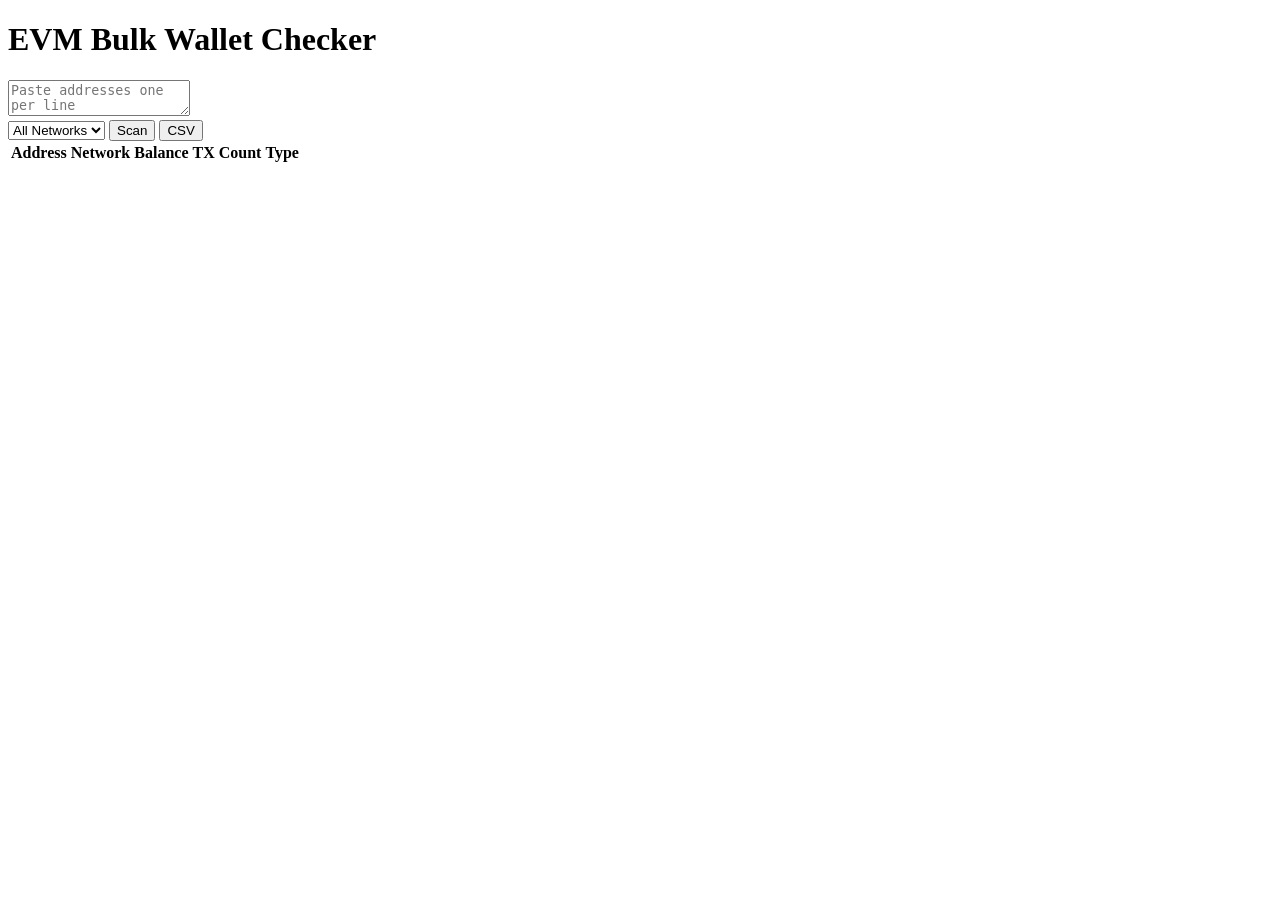
==== evm.html @ a5ce6931 "Rename evm to evm.html" ====
<!DOCTYPE html>
<html>
<head>
<meta charset="UTF-8">
<title>EVM Bulk Wallet Checker</title>
<link rel="stylesheet" href="evm-style.css">
</head>

<body>

<h1>EVM Bulk Wallet Checker</h1>

<textarea id="addresses" placeholder="Paste addresses one per line"></textarea>

<br>

<select id="network">
<option value="all">All Networks</option>
<option value="eth">Ethereum</option>
<option value="bsc">BNB Chain</option>
<option value="polygon">Polygon</option>
<option value="arb">Arbitrum</option>
<option value="base">Base</option>
<option value="op">Optimism</option>
</select>

<button onclick="scan()">Scan</button>
<button onclick="downloadCSV()">CSV</button>

<table>
<thead>
<tr>
<th>Address</th>
<th>Network</th>
<th>Balance</th>
<th>TX Count</th>
<th>Type</th>
</tr>
</thead>

<tbody id="result"></tbody>
</table>

<script src="evm.js"></script>

</body>
</html>
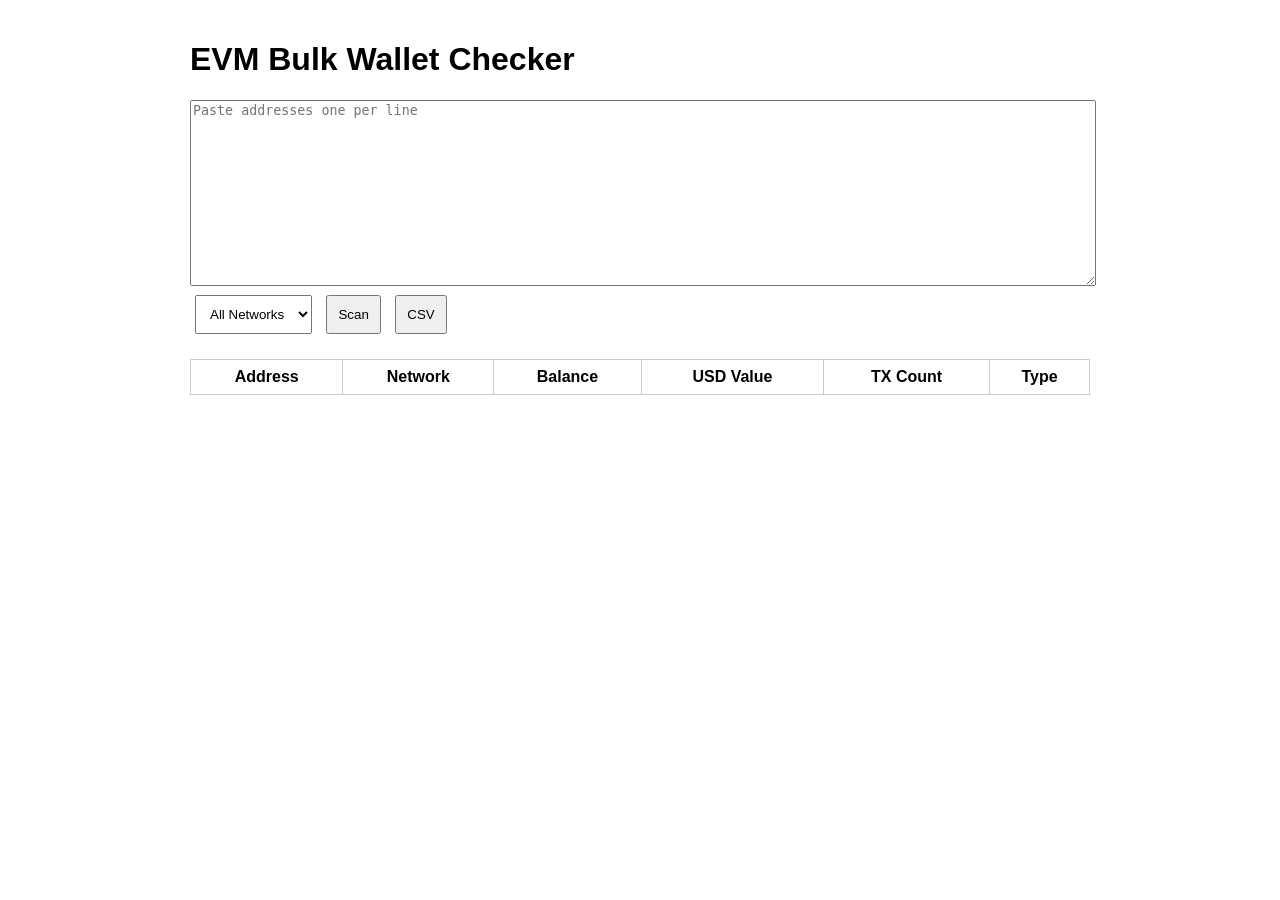
==== commit 514b417e: "Update evm.html" ====
--- a/evm.html
+++ b/evm.html
@@ -33,6 +33,7 @@
 <th>Address</th>
 <th>Network</th>
 <th>Balance</th>
+<th>USD Value</th>
 <th>TX Count</th>
 <th>Type</th>
 </tr>
--- a/evm-style.css
+++ b/evm-style.css
@@ -0,0 +1,28 @@
+body{
+font-family:Arial;
+max-width:900px;
+margin:auto;
+padding:20px;
+}
+
+textarea{
+width:100%;
+height:180px;
+}
+
+button,select{
+padding:10px;
+margin:5px;
+}
+
+table{
+width:100%;
+margin-top:20px;
+border-collapse:collapse;
+}
+
+td,th{
+border:1px solid #ccc;
+padding:8px;
+word-break:break-all;
+}
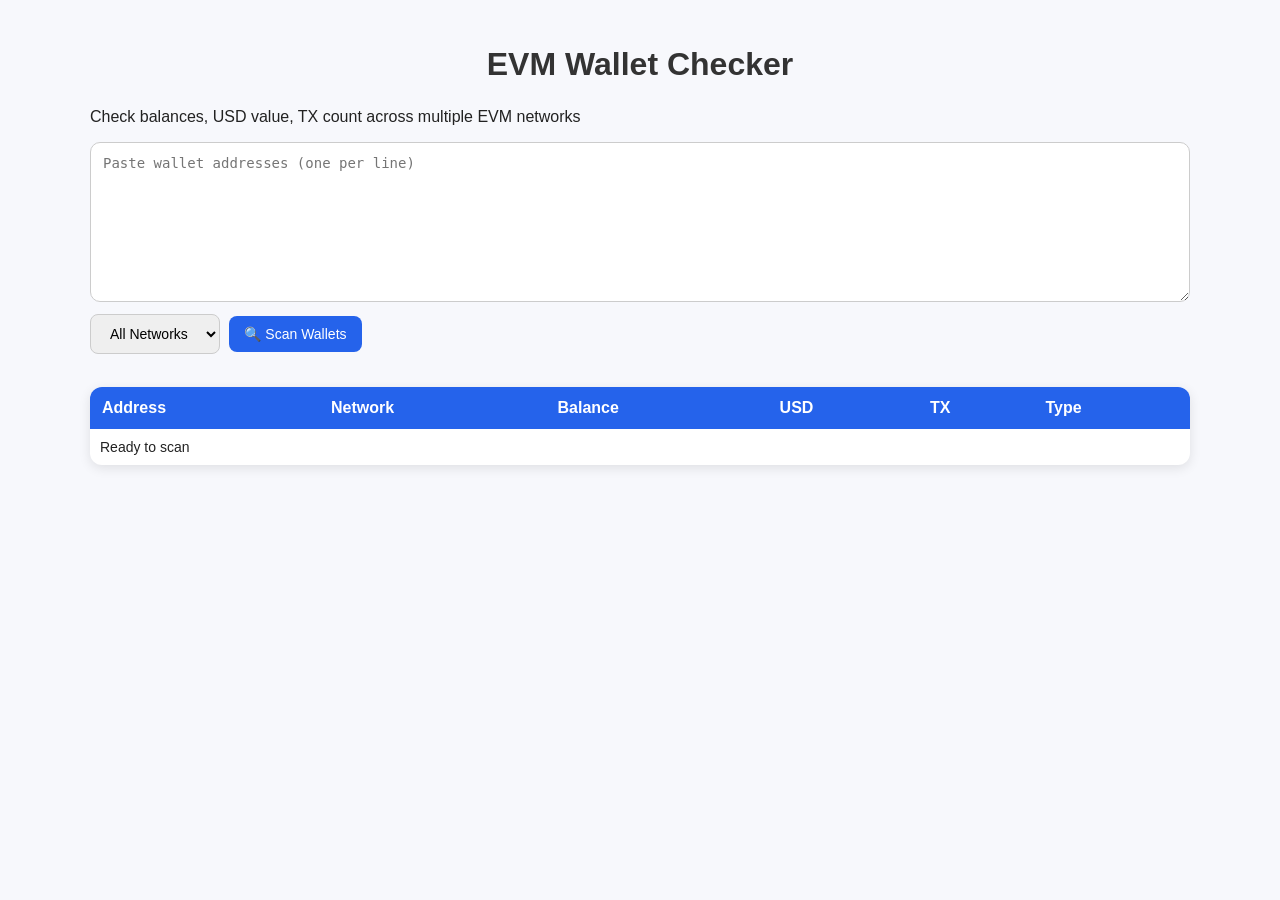
==== commit 8464bcb1: "Create evm.html" ====
--- a/evm.html
+++ b/evm.html
@@ -2,45 +2,103 @@
 <html>
 <head>
 <meta charset="UTF-8">
-<title>EVM Bulk Wallet Checker</title>
+<title>EVM Wallet Checker</title>
 <link rel="stylesheet" href="evm-style.css">
 </head>
 
 <body>
 
-<h1>EVM Bulk Wallet Checker</h1>
+<div class="container">
 
-<textarea id="addresses" placeholder="Paste addresses one per line"></textarea>
+<h1>EVM Wallet Checker</h1>
 
-<br>
+<p class="subtitle">
+Check balances, USD value, TX count across multiple EVM networks
+</p>
+
+
+<textarea id="addresses" placeholder="Paste wallet addresses (one per line)"></textarea>
+
+
+<div class="controls">
 
 <select id="network">
+
 <option value="all">All Networks</option>
+
 <option value="eth">Ethereum</option>
 <option value="bsc">BNB Chain</option>
 <option value="polygon">Polygon</option>
 <option value="arb">Arbitrum</option>
 <option value="base">Base</option>
 <option value="op">Optimism</option>
+
+<option value="avax">Avalanche</option>
+<option value="linea">Linea</option>
+<option value="zksync">zkSync Era</option>
+<option value="scroll">Scroll</option>
+<option value="mantle">Mantle</option>
+<option value="blast">Blast</option>
+
+<option value="gnosis">Gnosis</option>
+<option value="fantom">Fantom</option>
+<option value="cronos">Cronos</option>
+<option value="celo">Celo</option>
+<option value="moonbeam">Moonbeam</option>
+<option value="metis">Metis</option>
+
+<option value="kava">Kava</option>
+<option value="harmony">Harmony</option>
+<option value="okc">OKC</option>
+<option value="aurora">Aurora</option>
+<option value="moonriver">Moonriver</option>
+<option value="core">Core DAO</option>
+<option value="taiko">Taiko</option>
+
 </select>
 
-<button onclick="scan()">Scan</button>
-<button onclick="downloadCSV()">CSV</button>
+
+<button class="scan-btn" onclick="scan()">
+🔍 Scan Wallets
+</button>
+
+</div>
+
+
+
+<div class="table-box">
 
 <table>
+
 <thead>
 <tr>
 <th>Address</th>
 <th>Network</th>
 <th>Balance</th>
-<th>USD Value</th>
-<th>TX Count</th>
+<th>USD</th>
+<th>TX</th>
 <th>Type</th>
 </tr>
 </thead>
 
-<tbody id="result"></tbody>
+
+<tbody id="result">
+
+<tr>
+<td colspan="6">
+Ready to scan
+</td>
+</tr>
+
+</tbody>
+
 </table>
+
+</div>
+
+
+</div>
+
 
 <script src="evm.js"></script>
 
--- a/evm-style.css
+++ b/evm-style.css
@@ -1,28 +1,99 @@
 body{
-font-family:Arial;
-max-width:900px;
-margin:auto;
-padding:20px;
+    font-family: Arial, sans-serif;
+    max-width:1100px;
+    margin:auto;
+    padding:25px;
+    background:#f7f8fc;
+    color:#222;
 }
 
-textarea{
-width:100%;
-height:180px;
+h1{
+    text-align:center;
+    color:#333;
+    margin-bottom:25px;
 }
 
-button,select{
-padding:10px;
-margin:5px;
+
+textarea{
+    width:100%;
+    height:160px;
+    padding:12px;
+    border:1px solid #ccc;
+    border-radius:10px;
+    resize:vertical;
+    font-size:14px;
+    box-sizing:border-box;
 }
 
-table{
-width:100%;
-margin-top:20px;
-border-collapse:collapse;
+
+select,
+button{
+    padding:10px 15px;
+    margin:8px 5px 8px 0;
+    border-radius:8px;
+    border:1px solid #ccc;
+    font-size:14px;
 }
 
-td,th{
-border:1px solid #ccc;
-padding:8px;
-word-break:break-all;
+
+button{
+    background:#2563eb;
+    color:white;
+    border:none;
+    cursor:pointer;
 }
+
+button:hover{
+    opacity:0.85;
+}
+
+
+table{
+    width:100%;
+    margin-top:25px;
+    border-collapse:separate;
+    border-spacing:0;
+    background:white;
+    border-radius:12px;
+    overflow:hidden;
+    box-shadow:0 3px 12px rgba(0,0,0,0.1);
+}
+
+
+th{
+    background:#2563eb;
+    color:white;
+    padding:12px;
+    text-align:left;
+}
+
+
+td{
+    border-bottom:1px solid #eee;
+    padding:10px;
+    word-break:break-all;
+    font-size:14px;
+}
+
+
+tr:hover{
+    background:#f1f5ff;
+}
+
+
+tbody tr:last-child td{
+    border-bottom:none;
+}
+
+
+@media(max-width:700px){
+
+table{
+    font-size:12px;
+}
+
+th,td{
+    padding:7px;
+}
+
+}
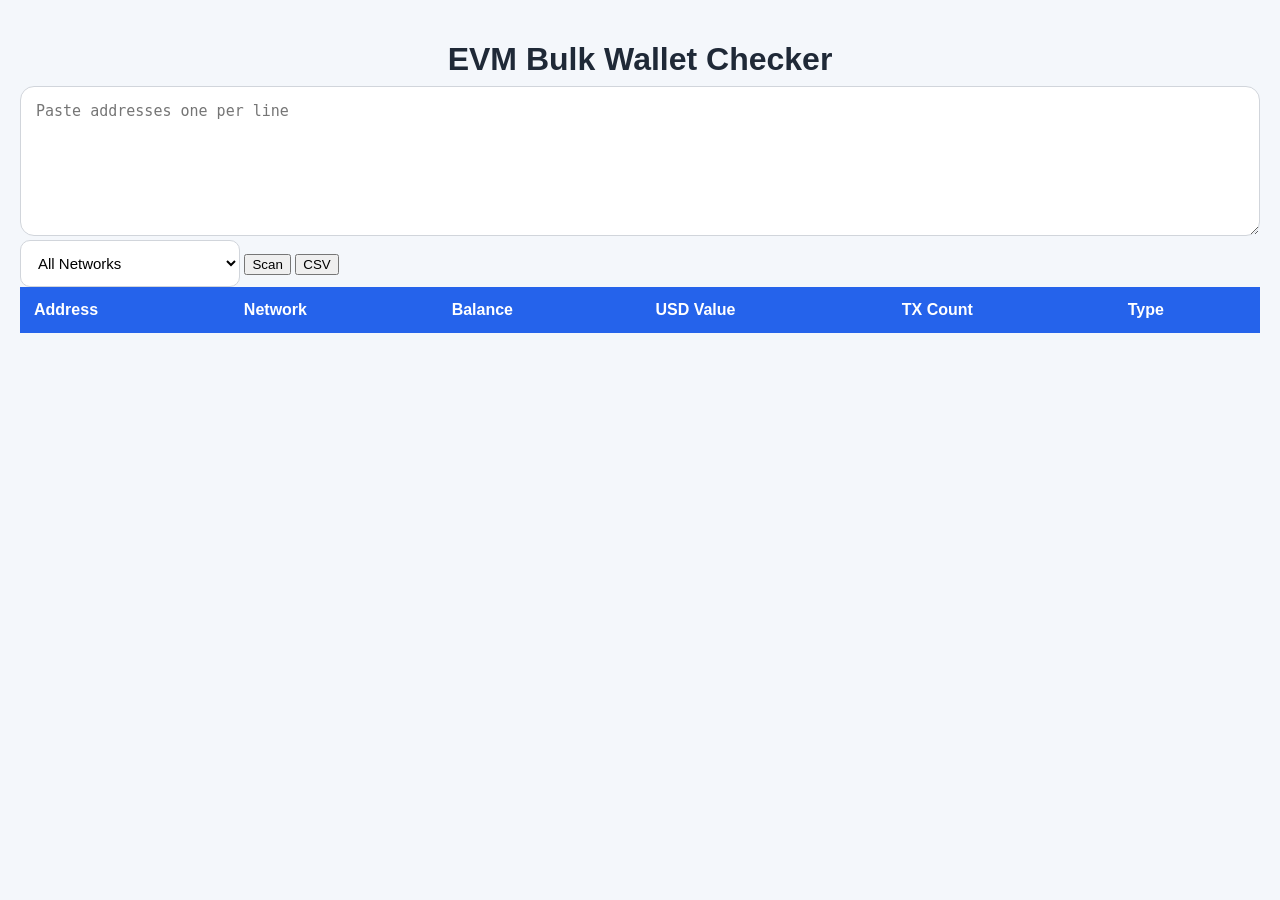
==== commit 5e469695: "Update evm.html" ====
--- a/evm.html
+++ b/evm.html
@@ -2,25 +2,17 @@
 <html>
 <head>
 <meta charset="UTF-8">
-<title>EVM Wallet Checker</title>
+<title>EVM Bulk Wallet Checker</title>
 <link rel="stylesheet" href="evm-style.css">
 </head>
 
 <body>
 
-<div class="container">
+<h1>EVM Bulk Wallet Checker</h1>
 
-<h1>EVM Wallet Checker</h1>
+<textarea id="addresses" placeholder="Paste addresses one per line"></textarea>
 
-<p class="subtitle">
-Check balances, USD value, TX count across multiple EVM networks
-</p>
-
-
-<textarea id="addresses" placeholder="Paste wallet addresses (one per line)"></textarea>
-
-
-<div class="controls">
+<br>
 
 <select id="network">
 
@@ -37,67 +29,39 @@
 <option value="linea">Linea</option>
 <option value="zksync">zkSync Era</option>
 <option value="scroll">Scroll</option>
-<option value="mantle">Mantle</option>
-<option value="blast">Blast</option>
 
 <option value="gnosis">Gnosis</option>
 <option value="fantom">Fantom</option>
 <option value="cronos">Cronos</option>
 <option value="celo">Celo</option>
 <option value="moonbeam">Moonbeam</option>
-<option value="metis">Metis</option>
-
-<option value="kava">Kava</option>
-<option value="harmony">Harmony</option>
-<option value="okc">OKC</option>
-<option value="aurora">Aurora</option>
-<option value="moonriver">Moonriver</option>
-<option value="core">Core DAO</option>
-<option value="taiko">Taiko</option>
 
 </select>
 
+<button onclick="scan()">Scan</button>
+<button onclick="downloadCSV()">CSV</button>
 
-<button class="scan-btn" onclick="scan()">
-🔍 Scan Wallets
-</button>
-
-</div>
-
-
-
-<div class="table-box">
 
 <table>
 
 <thead>
+
 <tr>
 <th>Address</th>
 <th>Network</th>
 <th>Balance</th>
-<th>USD</th>
-<th>TX</th>
+<th>USD Value</th>
+<th>TX Count</th>
 <th>Type</th>
 </tr>
+
 </thead>
 
 
-<tbody id="result">
+<tbody id="result"></tbody>
 
-<tr>
-<td colspan="6">
-Ready to scan
-</td>
-</tr>
-
-</tbody>
 
 </table>
-
-</div>
-
-
-</div>
 
 
 <script src="evm.js"></script>
--- a/evm-style.css
+++ b/evm-style.css
@@ -1,99 +1,215 @@
 body{
     font-family: Arial, sans-serif;
-    max-width:1100px;
+    background:#f4f7fb;
+    margin:0;
+    padding:20px;
+    color:#1f2937;
+}
+
+
+.container{
+    max-width:1200px;
     margin:auto;
-    padding:25px;
-    background:#f7f8fc;
-    color:#222;
-}
+}
+
 
 h1{
     text-align:center;
-    color:#333;
+    margin-bottom:8px;
+    font-size:32px;
+}
+
+
+.subtitle{
+    text-align:center;
+    color:#6b7280;
     margin-bottom:25px;
 }
 
 
+
 textarea{
+
     width:100%;
-    height:160px;
+    height:150px;
+
+    padding:15px;
+
+    border-radius:14px;
+
+    border:1px solid #d1d5db;
+
+    font-size:15px;
+
+    resize:vertical;
+
+    box-sizing:border-box;
+
+    background:white;
+
+}
+
+
+
+.controls{
+
+    display:flex;
+
+    gap:12px;
+
+    margin-top:15px;
+
+    flex-wrap:wrap;
+
+}
+
+
+
+select{
+
+    flex:1;
+
+    min-width:220px;
+
+    padding:13px;
+
+    border-radius:10px;
+
+    border:1px solid #d1d5db;
+
+    background:white;
+
+    font-size:15px;
+
+}
+
+
+
+.scan-btn{
+
+    padding:13px 28px;
+
+    border:none;
+
+    border-radius:10px;
+
+    background:#2563eb;
+
+    color:white;
+
+    font-size:16px;
+
+    font-weight:bold;
+
+    cursor:pointer;
+
+    transition:0.2s;
+
+}
+
+
+
+.scan-btn:hover{
+
+    background:#1d4ed8;
+
+    transform:translateY(-2px);
+
+}
+
+
+
+.table-box{
+
+    margin-top:25px;
+
+    background:white;
+
+    border-radius:15px;
+
+    overflow:auto;
+
+    box-shadow:0 5px 20px rgba(0,0,0,0.08);
+
+}
+
+
+
+table{
+
+    width:100%;
+
+    border-collapse:collapse;
+
+}
+
+
+
+th{
+
+    background:#2563eb;
+
+    color:white;
+
+    padding:14px;
+
+    text-align:left;
+
+    position:sticky;
+
+    top:0;
+
+}
+
+
+
+td{
+
     padding:12px;
-    border:1px solid #ccc;
-    border-radius:10px;
-    resize:vertical;
-    font-size:14px;
-    box-sizing:border-box;
-}
-
-
-select,
-button{
-    padding:10px 15px;
-    margin:8px 5px 8px 0;
-    border-radius:8px;
-    border:1px solid #ccc;
-    font-size:14px;
-}
-
-
-button{
-    background:#2563eb;
-    color:white;
-    border:none;
-    cursor:pointer;
-}
-
-button:hover{
-    opacity:0.85;
-}
-
-
-table{
-    width:100%;
-    margin-top:25px;
-    border-collapse:separate;
-    border-spacing:0;
-    background:white;
-    border-radius:12px;
-    overflow:hidden;
-    box-shadow:0 3px 12px rgba(0,0,0,0.1);
-}
-
-
-th{
-    background:#2563eb;
-    color:white;
-    padding:12px;
-    text-align:left;
-}
-
-
-td{
+
     border-bottom:1px solid #eee;
-    padding:10px;
+
     word-break:break-all;
-    font-size:14px;
-}
+
+}
+
 
 
 tr:hover{
+
     background:#f1f5ff;
-}
-
-
-tbody tr:last-child td{
-    border-bottom:none;
-}
+
+}
+
 
 
 @media(max-width:700px){
 
-table{
-    font-size:12px;
-}
-
-th,td{
-    padding:7px;
-}
-
-}
+    h1{
+        font-size:24px;
+    }
+
+
+    .scan-btn{
+
+        width:100%;
+
+    }
+
+
+    select{
+
+        width:100%;
+
+    }
+
+
+    th,td{
+
+        font-size:12px;
+
+        padding:8px;
+
+    }
+
+}
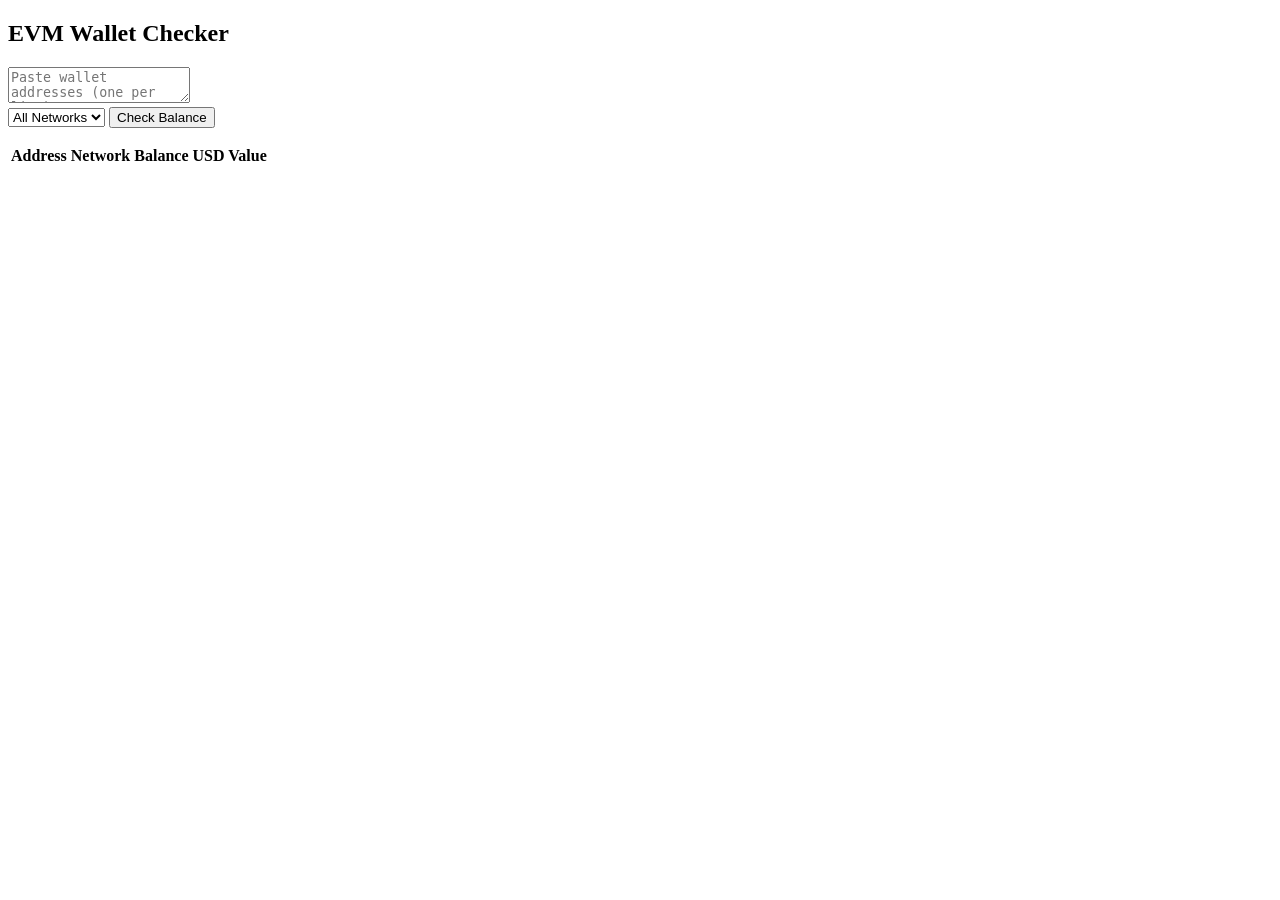
==== commit 57165492: "Update evm.html" ====
--- a/evm.html
+++ b/evm.html
@@ -2,69 +2,58 @@
 <html>
 <head>
 <meta charset="UTF-8">
-<title>EVM Bulk Wallet Checker</title>
-<link rel="stylesheet" href="evm-style.css">
+<meta name="viewport" content="width=device-width, initial-scale=1.0">
+<title>EVM Wallet Checker</title>
+<link rel="stylesheet" href="style.css">
 </head>
 
 <body>
 
-<h1>EVM Bulk Wallet Checker</h1>
+<div class="container">
 
-<textarea id="addresses" placeholder="Paste addresses one per line"></textarea>
+<h2>EVM Wallet Checker</h2>
 
-<br>
+<textarea id="addresses" placeholder="Paste wallet addresses (one per line)"></textarea>
+
+<div class="controls">
 
 <select id="network">
-
 <option value="all">All Networks</option>
-
-<option value="eth">Ethereum</option>
+<option value="ethereum">Ethereum</option>
 <option value="bsc">BNB Chain</option>
 <option value="polygon">Polygon</option>
-<option value="arb">Arbitrum</option>
+<option value="arbitrum">Arbitrum</option>
+<option value="optimism">Optimism</option>
+<option value="avalanche">Avalanche</option>
+<option value="fantom">Fantom</option>
 <option value="base">Base</option>
-<option value="op">Optimism</option>
-
-<option value="avax">Avalanche</option>
-<option value="linea">Linea</option>
-<option value="zksync">zkSync Era</option>
-<option value="scroll">Scroll</option>
-
+<option value="cronos">Cronos</option>
 <option value="gnosis">Gnosis</option>
-<option value="fantom">Fantom</option>
-<option value="cronos">Cronos</option>
-<option value="celo">Celo</option>
-<option value="moonbeam">Moonbeam</option>
-
 </select>
 
-<button onclick="scan()">Scan</button>
-<button onclick="downloadCSV()">CSV</button>
+<button onclick="checkWallets()">Check Balance</button>
 
+</div>
+
+<p id="status"></p>
 
 <table>
-
 <thead>
-
 <tr>
 <th>Address</th>
 <th>Network</th>
 <th>Balance</th>
 <th>USD Value</th>
-<th>TX Count</th>
-<th>Type</th>
 </tr>
-
 </thead>
-
 
 <tbody id="result"></tbody>
 
-
 </table>
 
+</div>
 
-<script src="evm.js"></script>
+<script src="script.js"></script>
 
 </body>
 </html>
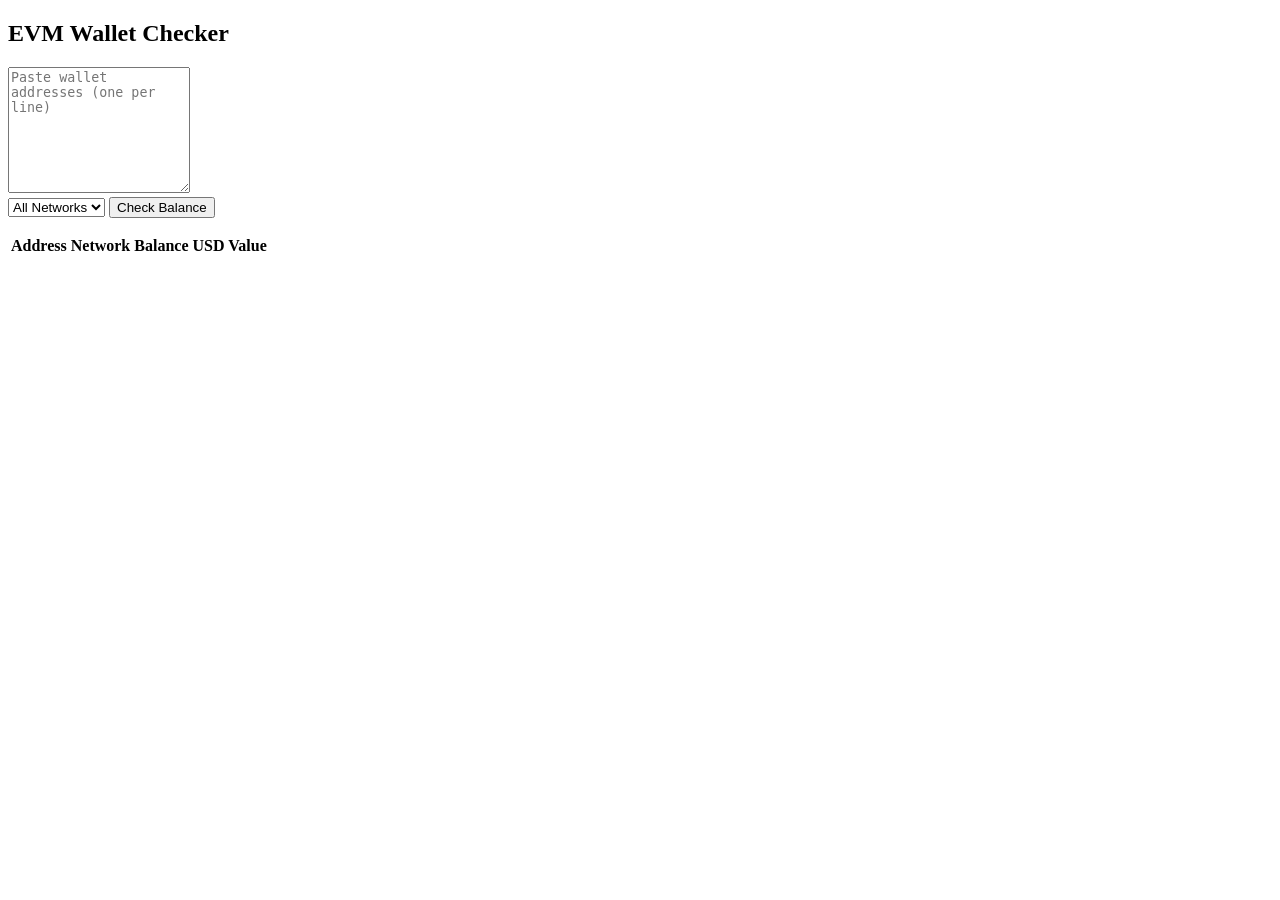
==== commit b753e706: "Update evm.html" ====
--- a/evm.html
+++ b/evm.html
@@ -13,8 +13,7 @@
 
 <h2>EVM Wallet Checker</h2>
 
-<textarea id="addresses" placeholder="Paste wallet addresses (one per line)"></textarea>
-
+<textarea id="addresses" rows="8" placeholder="Paste wallet addresses (one per line)"></textarea>
 <div class="controls">
 
 <select id="network">
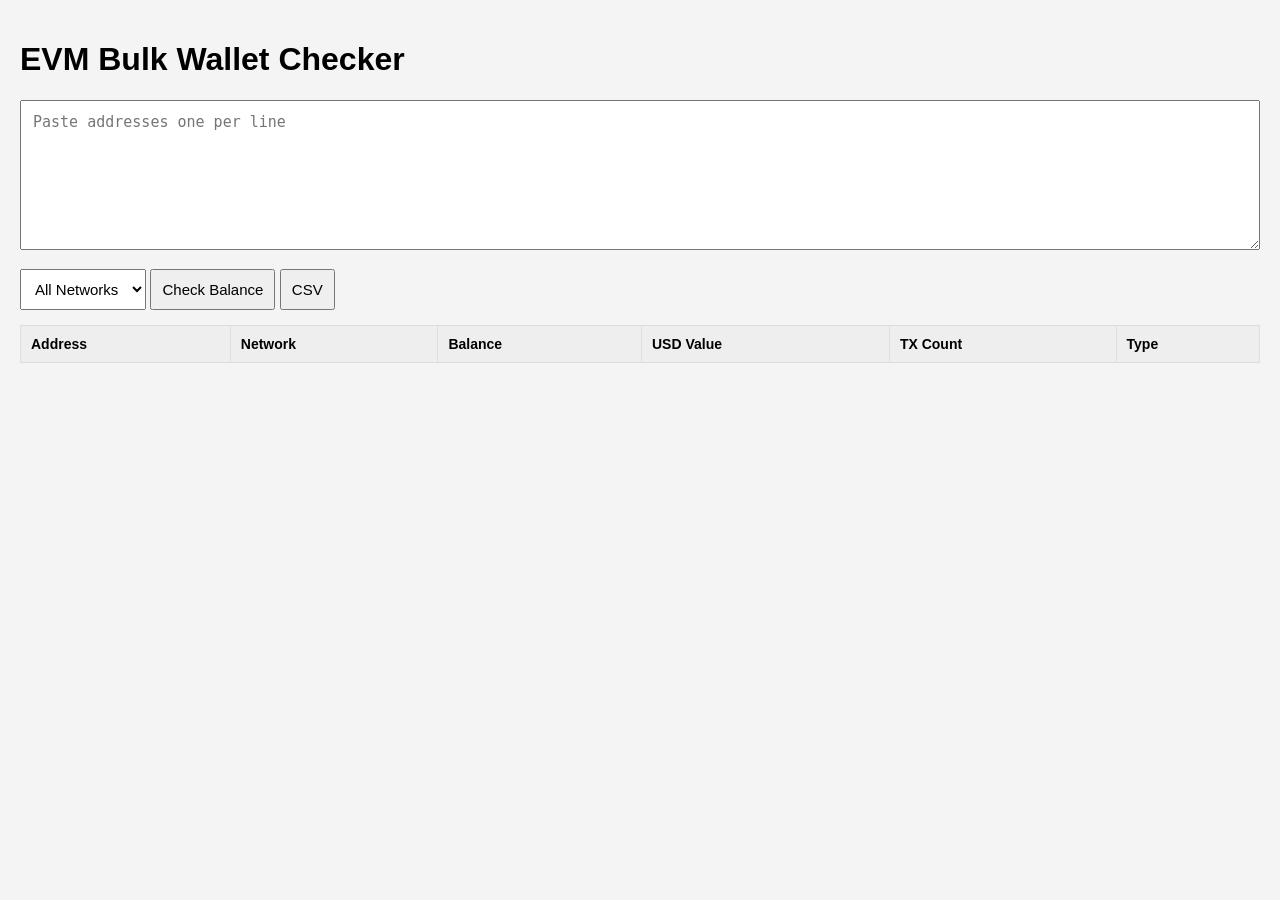
==== commit 4c403f69: "Update evm.html" ====
--- a/evm.html
+++ b/evm.html
@@ -2,39 +2,30 @@
 <html>
 <head>
 <meta charset="UTF-8">
-<meta name="viewport" content="width=device-width, initial-scale=1.0">
-<title>EVM Wallet Checker</title>
-<link rel="stylesheet" href="style.css">
+<title>EVM Bulk Wallet Checker</title>
+<link rel="stylesheet" href="evm-style.css">
 </head>
 
 <body>
 
-<div class="container">
+<h1>EVM Bulk Wallet Checker</h1>
 
-<h2>EVM Wallet Checker</h2>
+<textarea id="addresses" placeholder="Paste addresses one per line"></textarea>
 
-<textarea id="addresses" rows="8" placeholder="Paste wallet addresses (one per line)"></textarea>
-<div class="controls">
+<br>
 
 <select id="network">
 <option value="all">All Networks</option>
-<option value="ethereum">Ethereum</option>
+<option value="eth">Ethereum</option>
 <option value="bsc">BNB Chain</option>
 <option value="polygon">Polygon</option>
-<option value="arbitrum">Arbitrum</option>
-<option value="optimism">Optimism</option>
-<option value="avalanche">Avalanche</option>
-<option value="fantom">Fantom</option>
+<option value="arb">Arbitrum</option>
 <option value="base">Base</option>
-<option value="cronos">Cronos</option>
-<option value="gnosis">Gnosis</option>
+<option value="op">Optimism</option>
 </select>
 
-<button onclick="checkWallets()">Check Balance</button>
-
-</div>
-
-<p id="status"></p>
+<button onclick="scan()">Check Balance</button>
+<button onclick="downloadCSV()">CSV</button>
 
 <table>
 <thead>
@@ -43,16 +34,15 @@
 <th>Network</th>
 <th>Balance</th>
 <th>USD Value</th>
+<th>TX Count</th>
+<th>Type</th>
 </tr>
 </thead>
 
 <tbody id="result"></tbody>
-
 </table>
 
-</div>
-
-<script src="script.js"></script>
+<script src="evm.js"></script>
 
 </body>
 </html>
--- a/evm-style.css
+++ b/evm-style.css
@@ -0,0 +1,84 @@
+body {
+    font-family: Arial, sans-serif;
+    background: #f4f4f4;
+    margin: 0;
+    padding: 20px;
+}
+
+.container {
+    max-width: 1000px;
+    margin: auto;
+    background: white;
+    padding: 20px;
+    border-radius: 10px;
+}
+
+h2 {
+    text-align: center;
+}
+
+/* Bulk address paste box */
+textarea {
+    width: 100%;
+    min-height: 150px;
+    max-height: 600px;
+    padding: 12px;
+    font-size: 15px;
+    resize: vertical;
+    overflow: auto;
+    box-sizing: border-box;
+    margin-bottom: 15px;
+}
+
+.controls {
+    display: flex;
+    gap: 10px;
+    margin-bottom: 15px;
+}
+
+select,
+button {
+    padding: 10px;
+    font-size: 15px;
+}
+
+button {
+    cursor: pointer;
+}
+
+#status {
+    margin: 10px 0;
+    font-size: 14px;
+}
+
+table {
+    width: 100%;
+    border-collapse: collapse;
+    margin-top: 15px;
+    word-break: break-all;
+}
+
+th,
+td {
+    border: 1px solid #ddd;
+    padding: 10px;
+    text-align: left;
+    font-size: 14px;
+}
+
+th {
+    background: #eee;
+}
+
+@media(max-width:700px){
+
+    .controls {
+        flex-direction: column;
+    }
+
+    th,
+    td {
+        font-size: 12px;
+        padding: 6px;
+    }
+}
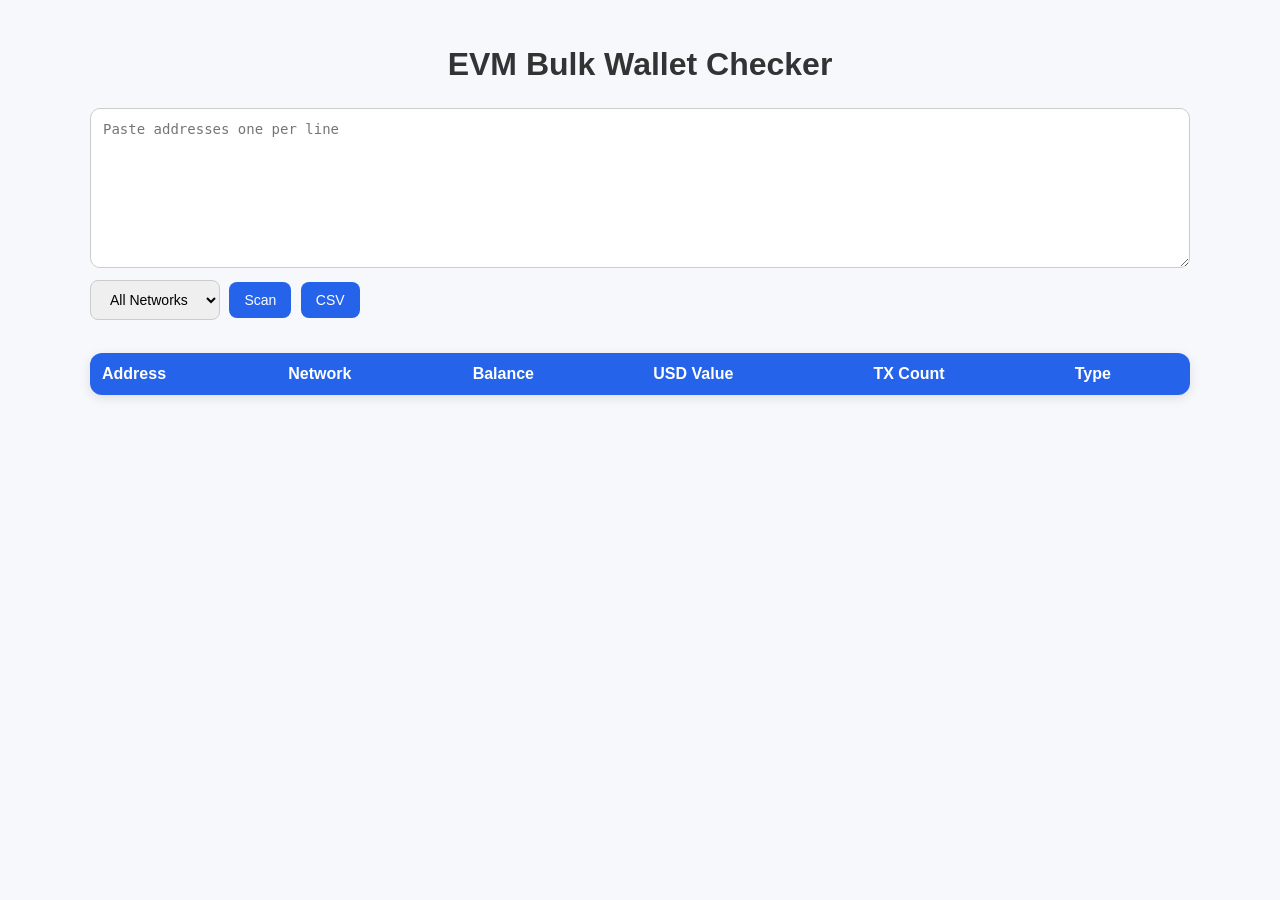
==== commit c12fe617: "Update evm.html" ====
--- a/evm.html
+++ b/evm.html
@@ -24,7 +24,7 @@
 <option value="op">Optimism</option>
 </select>
 
-<button onclick="scan()">Check Balance</button>
+<button onclick="scan()">Scan</button>
 <button onclick="downloadCSV()">CSV</button>
 
 <table>
--- a/evm-style.css
+++ b/evm-style.css
@@ -1,84 +1,99 @@
-body {
+body{
     font-family: Arial, sans-serif;
-    background: #f4f4f4;
-    margin: 0;
-    padding: 20px;
+    max-width:1100px;
+    margin:auto;
+    padding:25px;
+    background:#f7f8fc;
+    color:#222;
 }
 
-.container {
-    max-width: 1000px;
-    margin: auto;
-    background: white;
-    padding: 20px;
-    border-radius: 10px;
+h1{
+    text-align:center;
+    color:#333;
+    margin-bottom:25px;
 }
 
-h2 {
-    text-align: center;
+
+textarea{
+    width:100%;
+    height:160px;
+    padding:12px;
+    border:1px solid #ccc;
+    border-radius:10px;
+    resize:vertical;
+    font-size:14px;
+    box-sizing:border-box;
 }
 
-/* Bulk address paste box */
-textarea {
-    width: 100%;
-    min-height: 150px;
-    max-height: 600px;
-    padding: 12px;
-    font-size: 15px;
-    resize: vertical;
-    overflow: auto;
-    box-sizing: border-box;
-    margin-bottom: 15px;
+
+select,
+button{
+    padding:10px 15px;
+    margin:8px 5px 8px 0;
+    border-radius:8px;
+    border:1px solid #ccc;
+    font-size:14px;
 }
 
-.controls {
-    display: flex;
-    gap: 10px;
-    margin-bottom: 15px;
+
+button{
+    background:#2563eb;
+    color:white;
+    border:none;
+    cursor:pointer;
 }
 
-select,
-button {
-    padding: 10px;
-    font-size: 15px;
+button:hover{
+    opacity:0.85;
 }
 
-button {
-    cursor: pointer;
+
+table{
+    width:100%;
+    margin-top:25px;
+    border-collapse:separate;
+    border-spacing:0;
+    background:white;
+    border-radius:12px;
+    overflow:hidden;
+    box-shadow:0 3px 12px rgba(0,0,0,0.1);
 }
 
-#status {
-    margin: 10px 0;
-    font-size: 14px;
+
+th{
+    background:#2563eb;
+    color:white;
+    padding:12px;
+    text-align:left;
 }
 
-table {
-    width: 100%;
-    border-collapse: collapse;
-    margin-top: 15px;
-    word-break: break-all;
+
+td{
+    border-bottom:1px solid #eee;
+    padding:10px;
+    word-break:break-all;
+    font-size:14px;
 }
 
-th,
-td {
-    border: 1px solid #ddd;
-    padding: 10px;
-    text-align: left;
-    font-size: 14px;
+
+tr:hover{
+    background:#f1f5ff;
 }
 
-th {
-    background: #eee;
+
+tbody tr:last-child td{
+    border-bottom:none;
 }
+
 
 @media(max-width:700px){
 
-    .controls {
-        flex-direction: column;
-    }
+table{
+    font-size:12px;
+}
 
-    th,
-    td {
-        font-size: 12px;
-        padding: 6px;
-    }
+th,td{
+    padding:7px;
 }
+
+}
